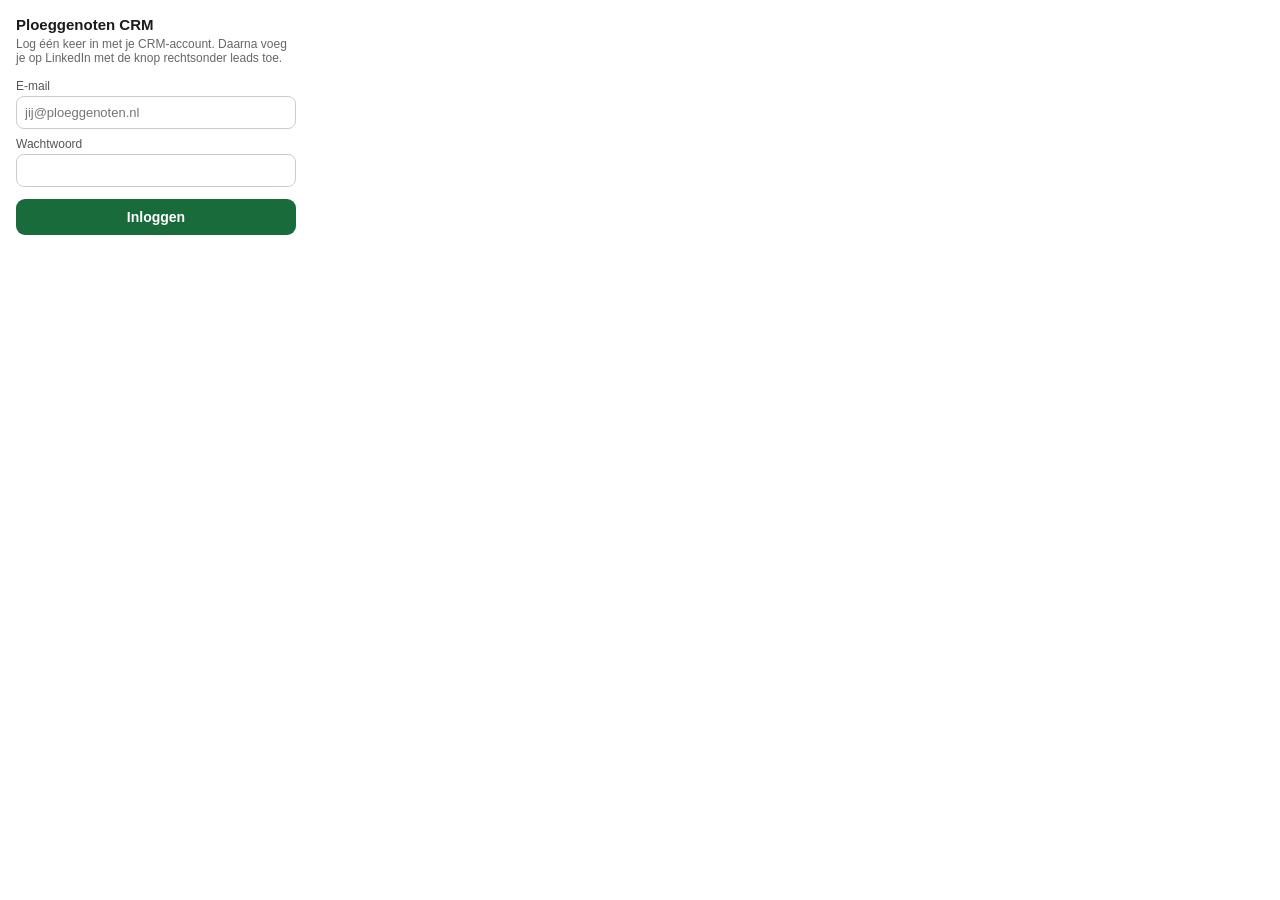
==== extensie/popup.html @ 840881b8 "Documentlinks ondertekend in plaats van publiek; KvK gecorrigeerd naar 99634236 OPSLAG - De app bewa" ====
<!doctype html>
<html lang="nl">
<head>
<meta charset="utf-8" />
<style>
  body{ width:280px; margin:0; padding:16px; font-family:-apple-system,Segoe UI,Roboto,Arial,sans-serif; color:#1b1b1b; }
  h1{ font-size:15px; margin:0 0 4px; }
  p.sub{ margin:0 0 14px; font-size:12px; color:#666; }
  label{ display:block; font-size:12px; color:#555; margin:8px 0 3px; }
  input{ width:100%; padding:8px; border:1px solid #ccc; border-radius:8px; font-size:13px; box-sizing:border-box; }
  button{ width:100%; margin-top:12px; background:#1a6b3c; color:#fff; border:none; border-radius:9px; padding:10px; font-size:14px; font-weight:600; cursor:pointer; }
  button.grijs{ background:#eee; color:#333; }
  .melding{ font-size:12px; margin-top:10px; min-height:16px; }
  .ok{ color:#1a6b3c; } .err{ color:#c0392b; }
  .status{ font-size:13px; background:#f2f7f3; border:1px solid #d7e6db; border-radius:8px; padding:10px; }
  .verborgen{ display:none; }
</style>
</head>
<body>
  <h1>Ploeggenoten CRM</h1>
  <p class="sub">Log één keer in met je CRM-account. Daarna voeg je op LinkedIn met de knop rechtsonder leads toe.</p>

  <div id="uitgelogd">
    <label>E-mail</label>
    <input id="email" type="email" placeholder="jij@ploeggenoten.nl" autocomplete="username" />
    <label>Wachtwoord</label>
    <input id="pw" type="password" autocomplete="current-password" />
    <button id="login">Inloggen</button>
  </div>

  <div id="ingelogd" class="verborgen">
    <div class="status">Ingelogd als <b id="wie"></b></div>

    <label>Jouw naam (voor <code>{mij}</code> in het connectie-bericht)</label>
    <input id="s_naam" placeholder="bv. Tjeerd" />
    <label>Connectie-sjabloon</label>
    <textarea id="s_sjabloon" rows="4" style="width:100%;padding:8px;border:1px solid #ccc;border-radius:8px;font-size:12px;box-sizing:border-box;resize:vertical;"></textarea>
    <div style="font-size:11px;color:#777;margin-top:4px;">Plaatshouders: <code>{voornaam}</code>, <code>{functie}</code>, <code>{bedrijf}</code>, <code>{mij}</code>.</div>
    <button id="s_bewaar">Instellingen bewaren</button>

    <button id="logout" class="grijs">Uitloggen</button>
  </div>

  <div class="melding" id="melding"></div>
  <script src="popup.js"></script>
</body>
</html>
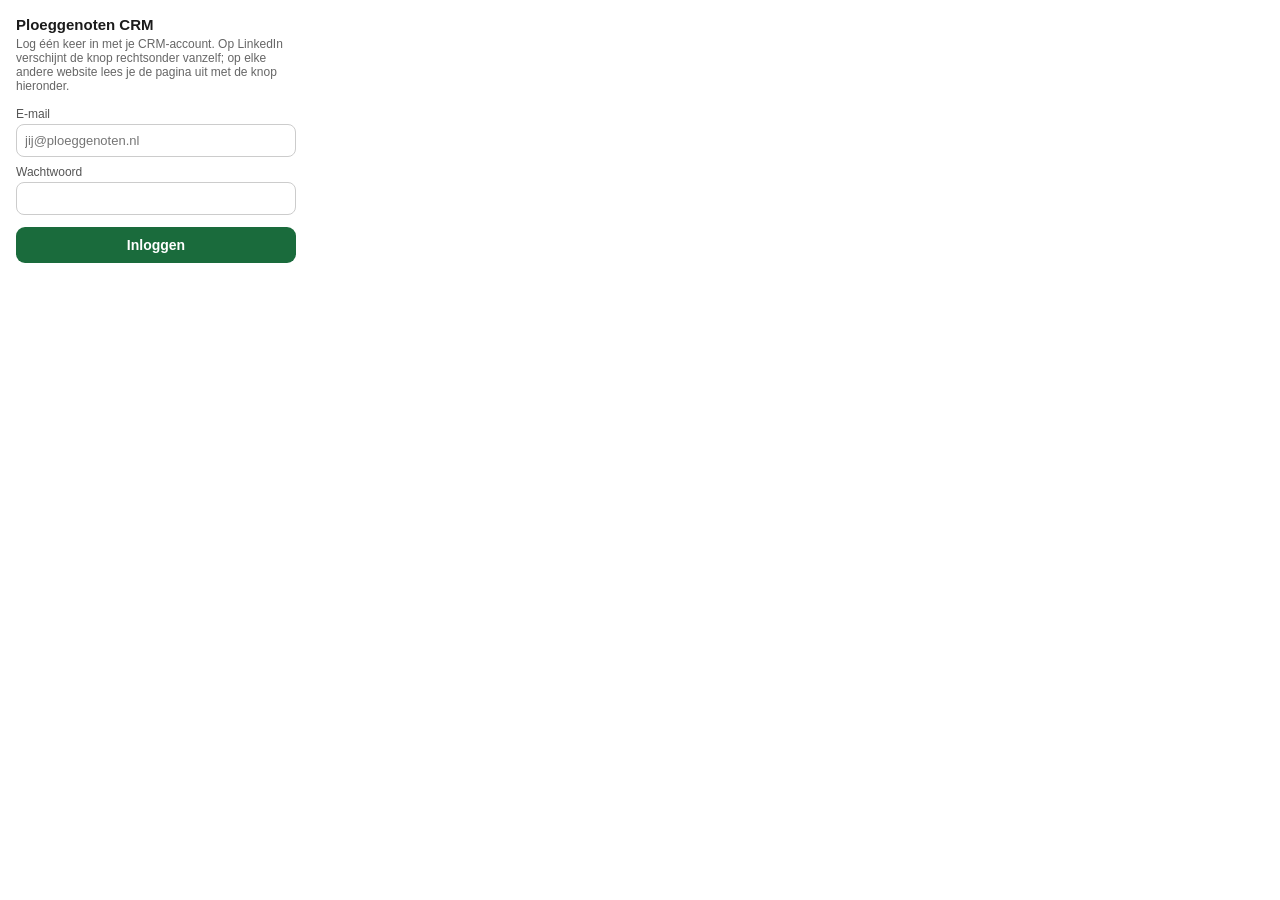
==== commit 54b58daa: "Extensie leest ook gewone websites uit, en waarschuwt bij dubbelen Werkte alleen op LinkedIn. Nu lee" ====
--- a/extensie/popup.html
+++ b/extensie/popup.html
@@ -18,7 +18,7 @@
 </head>
 <body>
   <h1>Ploeggenoten CRM</h1>
-  <p class="sub">Log één keer in met je CRM-account. Daarna voeg je op LinkedIn met de knop rechtsonder leads toe.</p>
+  <p class="sub">Log één keer in met je CRM-account. Op LinkedIn verschijnt de knop rechtsonder vanzelf; op elke andere website lees je de pagina uit met de knop hieronder.</p>
 
   <div id="uitgelogd">
     <label>E-mail</label>
@@ -30,6 +30,9 @@
 
   <div id="ingelogd" class="verborgen">
     <div class="status">Ingelogd als <b id="wie"></b></div>
+
+    <button id="lees">📄 Lees deze pagina uit</button>
+    <div style="font-size:11px;color:#777;margin-top:4px;">Werkt op elke bedrijfssite: haalt bedrijfsnaam, plaats, contactgegevens en de vacatures van de pagina. Op LinkedIn gebruik je de groene knop rechtsonder.</div>
 
     <label>Jouw naam (voor <code>{mij}</code> in het connectie-bericht)</label>
     <input id="s_naam" placeholder="bv. Tjeerd" />
